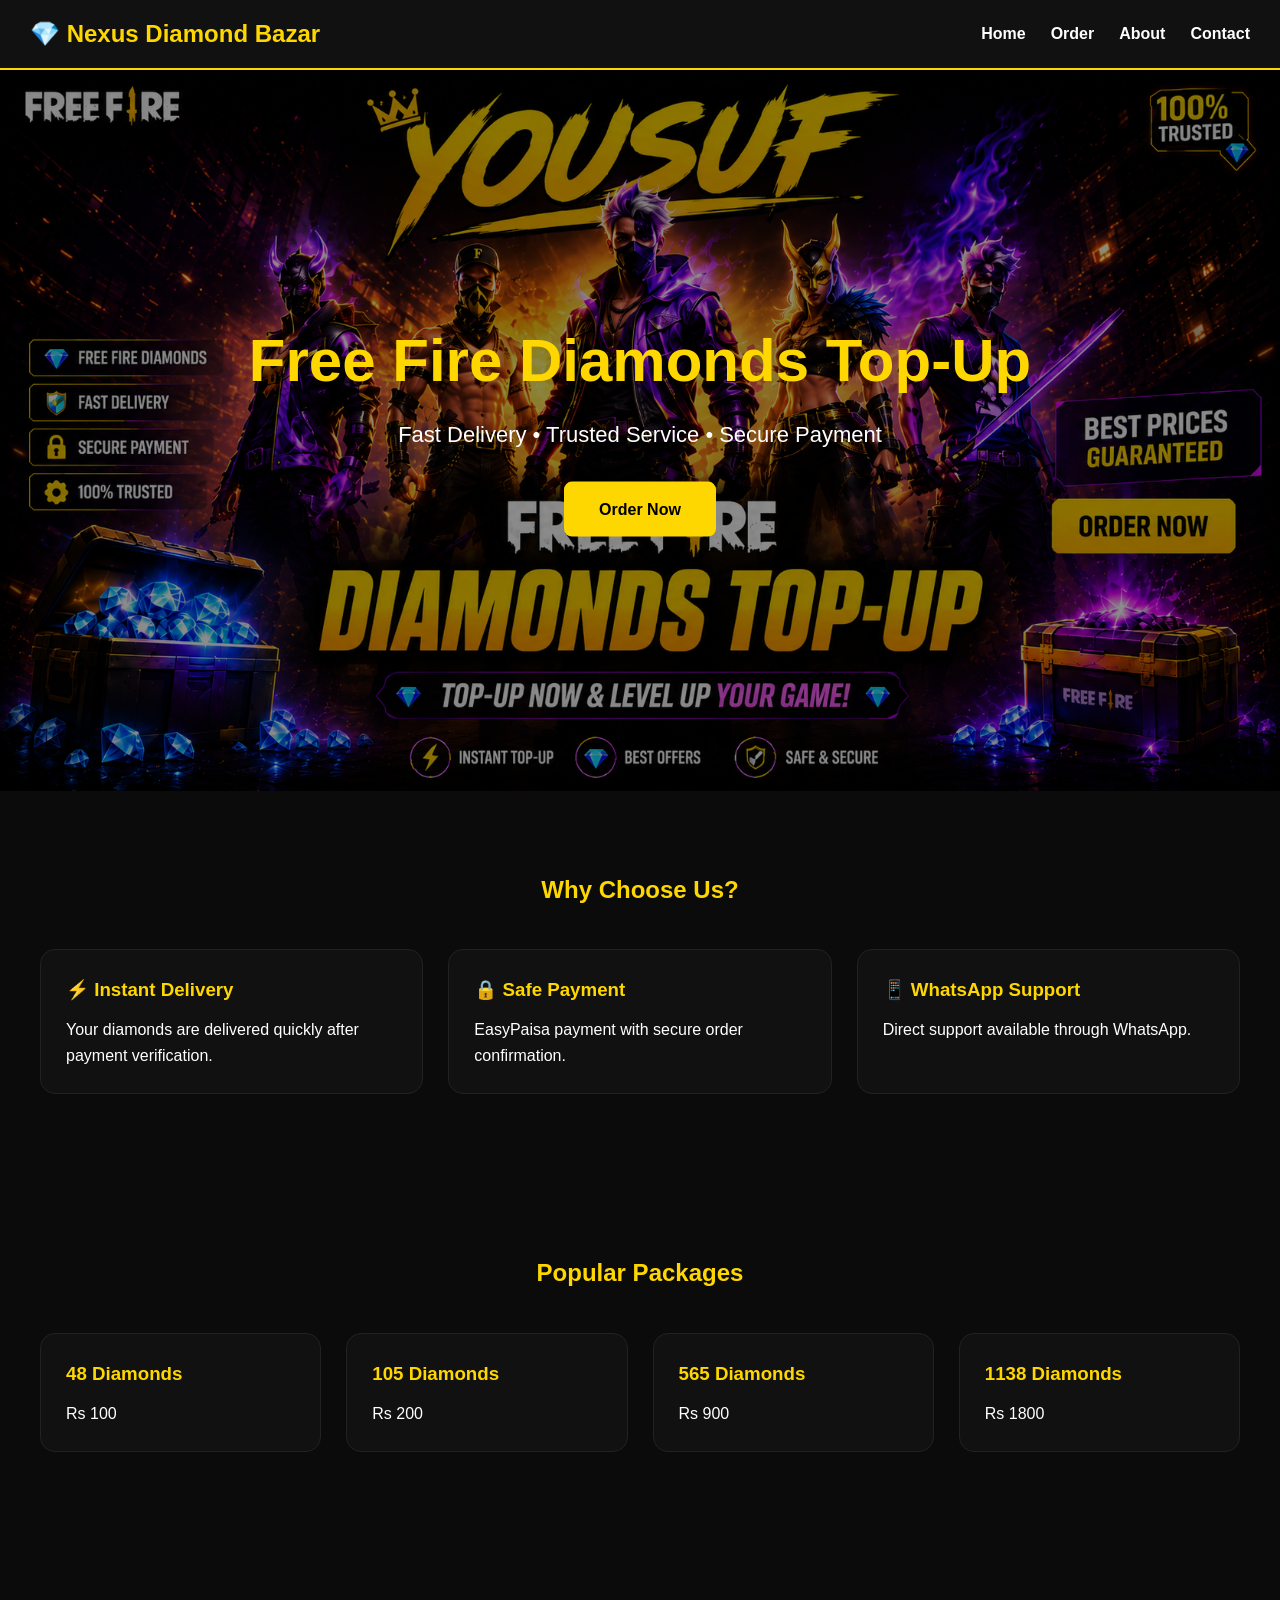
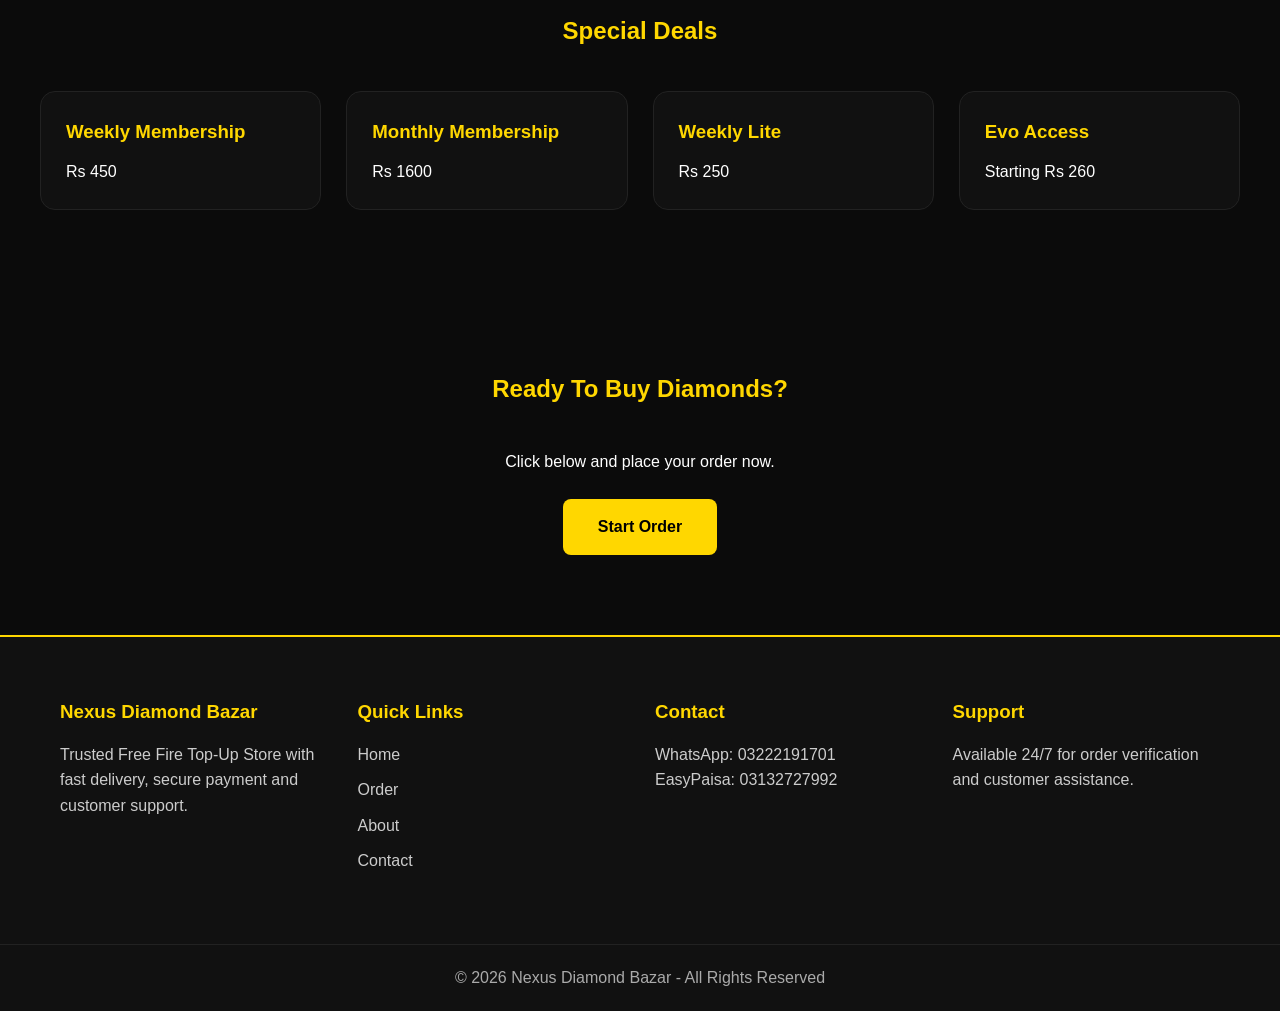
==== index.html @ 1cb14cdb "Add files via upload" ====
<!DOCTYPE html>
<html lang="en">
<head>
<meta charset="UTF-8">
<meta name="viewport" content="width=device-width, initial-scale=1.0">
<title>Nexus Diamond Bazar</title>

<link rel="stylesheet" href="style.css">

</head>
<body>

<!-- ================= NAVBAR ================= -->

<header class="header">

    <div class="logo">
        💎 Nexus Diamond Bazar
    </div>

    <div class="menu-btn" onclick="toggleMenu()">
        ☰
    </div>

    <nav class="navbar" id="navbar">
        <a href="index.html">Home</a>
        <a href="payment.html">Order</a>
        <a href="about.html">About</a>
        <a href="contact.html">Contact</a>
    </nav>

</header>

<!-- ================= HERO ================= -->

<section class="hero">
    <img src="nexusimage.png" class="hero-img">

    <div class="hero-content">
        <h1>Free Fire Diamonds Top-Up</h1>
        <p>Fast Delivery • Trusted Service • Secure Payment</p>
        <a href="payment.html" class="hero-btn">Order Now</a>
    </div>
</section>

<!-- ================= FEATURES ================= -->

<section class="features">

    <h2>Why Choose Us?</h2>

    <div class="cards">

        <div class="card">
            <h3>⚡ Instant Delivery</h3>
            <p>
                Your diamonds are delivered quickly after payment verification.
            </p>
        </div>

        <div class="card">
            <h3>🔒 Safe Payment</h3>
            <p>
                EasyPaisa payment with secure order confirmation.
            </p>
        </div>

        <div class="card">
            <h3>📱 WhatsApp Support</h3>
            <p>
                Direct support available through WhatsApp.
            </p>
        </div>

    </div>

</section>

<!-- ================= POPULAR PACKAGES ================= -->

<section class="popular">

    <h2>Popular Packages</h2>

    <div class="cards">

        <div class="card">
            <h3>48 Diamonds</h3>
            <p>Rs 100</p>
        </div>

        <div class="card">
            <h3>105 Diamonds</h3>
            <p>Rs 200</p>
        </div>

        <div class="card">
            <h3>565 Diamonds</h3>
            <p>Rs 900</p>
        </div>

        <div class="card">
            <h3>1138 Diamonds</h3>
            <p>Rs 1800</p>
        </div>

    </div>

</section>

<!-- ================= SPECIAL DEALS ================= -->

<section class="deals">

    <h2>Special Deals</h2>

    <div class="cards">

        <div class="card">
            <h3>Weekly Membership</h3>
            <p>Rs 450</p>
        </div>

        <div class="card">
            <h3>Monthly Membership</h3>
            <p>Rs 1600</p>
        </div>

        <div class="card">
            <h3>Weekly Lite</h3>
            <p>Rs 250</p>
        </div>

        <div class="card">
            <h3>Evo Access</h3>
            <p>Starting Rs 260</p>
        </div>

    </div>

</section>

<!-- ================= CTA ================= -->

<section class="cta">

    <h2>Ready To Buy Diamonds?</h2>

    <p>
        Click below and place your order now.
    </p>

    <a href="payment.html" class="hero-btn">
        Start Order
    </a>

</section>

<!-- ================= FOOTER ================= -->

<footer class="footer">

    <div class="footer-container">

        <div class="footer-box">

            <h3>Nexus Diamond Bazar</h3>

            <p>
                Trusted Free Fire Top-Up Store with fast delivery,
                secure payment and customer support.
            </p>

        </div>

        <div class="footer-box">

            <h3>Quick Links</h3>

            <a href="index.html">Home</a>
            <a href="payment.html">Order</a>
            <a href="about.html">About</a>
            <a href="contact.html">Contact</a>

        </div>

        <div class="footer-box">

            <h3>Contact</h3>

            <p>WhatsApp: 03222191701</p>
            <p>EasyPaisa: 03132727992</p>

        </div>

        <div class="footer-box">

            <h3>Support</h3>

            <p>
                Available 24/7 for order verification and customer assistance.
            </p>

        </div>

    </div>

    <div class="footer-bottom">
        © 2026 Nexus Diamond Bazar - All Rights Reserved
    </div>

</footer>

<script src="script.js"></script>

</body>
</html>
---- style.css ----
/* =====================================
   RESET
===================================== */

*{
    margin:0;
    padding:0;
    box-sizing:border-box;
    scroll-behavior:smooth;
}

body{
    font-family:Arial, Helvetica, sans-serif;
    background:#0b0b0b;
    color:#fff;
    line-height:1.6;
}

/* =====================================
   HEADER
===================================== */

.header{
    width:100%;
    background:#111;
    border-bottom:2px solid gold;

    display:flex;
    justify-content:space-between;
    align-items:center;

    padding:15px 30px;

    position:sticky;
    top:0;
    z-index:999;
}

.logo{
    color:gold;
    font-size:24px;
    font-weight:bold;
}

.navbar{
    display:flex;
    gap:25px;
}

.navbar a{
    color:white;
    text-decoration:none;
    font-weight:600;
    transition:.3s;
}

.navbar a:hover{
    color:gold;
}

.menu-btn{
    display:none;
    color:gold;
    font-size:30px;
    cursor:pointer;
}

/* =====================================
   HERO SECTION
===================================== */

.hero{
    position: relative;
    width: 100%;
    overflow: hidden;
}

.hero-img{
    width: 100%;
    height: auto;
    display: block;
}

/* Dark Overlay */
.hero::before{
    content: "";
    position: absolute;
    inset: 0;
    background: rgba(0,0,0,0.45);
    z-index: 1;
}

/* Content */
.hero-content{
    position: absolute;
    top: 50%;
    left: 50%;
    transform: translate(-50%, -50%);

    z-index: 2;

    width: 90%;
    max-width: 900px;

    text-align: center;

    animation: none !important;
    transition: none !important;
}

.hero-content h1{
    font-size: 60px;
    color: gold;
    line-height: 1.2;
    margin-bottom: 20px;
}

.hero-content p{
    font-size: 22px;
    color: #fff;
    margin-bottom: 30px;
}

.hero-btn{
    display: inline-block;
    padding: 15px 35px;

    background: gold;
    color: #000;

    text-decoration: none;
    font-weight: bold;

    border-radius: 8px;

    transition: 0.3s ease;
}

.hero-btn:hover{
    transform: translateY(-3px);
}

/* =========================
   TABLET
========================= */

@media (max-width:992px){

    .hero-content h1{
        font-size: 42px;
    }

    .hero-content p{
        font-size: 18px;
    }
}

/* =========================
   MOBILE
========================= */

@media (max-width:768px){

    .hero-content{
        top: 60%;
        left: 50%;
        transform: translate(-50%, -50%);

        width: 95%;
    }

    .hero-content h1{
        font-size: 24px;
        margin-bottom: 8px;
    }

    .hero-content p{
        font-size: 14px;
        margin-bottom: 12px;
    }

    .hero-btn{
        display: inline-block;
        padding: 12px 25px;
        font-size: 14px;
    }
}

@media (max-width:480px){

    .hero-content{
        top: 58%;
    }

    .hero-content h1{
        font-size: 20px;
    }

    .hero-content p{
        font-size: 13px;
    }

    .hero-btn{
        padding: 10px 20px;
        width: auto;
    }
}


/* =====================================
   PAGE HERO
===================================== */

.page-hero{
    background:#111;
    text-align:center;
    padding:80px 20px;
}

.page-hero-content h1{
    color:gold;
    font-size:45px;
    margin-bottom:10px;
}

.page-hero-content p{
    color:#ccc;
}

/* =====================================
   SECTIONS
===================================== */

.features,
.popular,
.deals,
.about-section,
.contact-section,
.contact-form-section,
.faq-section,
.cta{
    padding:80px 20px;
}

.features h2,
.popular h2,
.deals h2,
.about-section h2,
.contact-form-section h2,
.faq-section h2,
.cta h2{
    text-align:center;
    color:gold;
    margin-bottom:40px;
}

/* =====================================
   CARDS
===================================== */

.cards{
    max-width:1200px;
    margin:auto;

    display:grid;
    grid-template-columns:
    repeat(auto-fit,minmax(250px,1fr));

    gap:25px;
}

.card{
    background:#111;
    border:1px solid #222;

    padding:25px;

    border-radius:15px;

    transition:.4s;
}

.card:hover{
    transform:translateY(-8px);
    border-color:gold;
}

.card h3{
    color:gold;
    margin-bottom:12px;
}

/* =====================================
   ABOUT
===================================== */

.about-container{
    max-width:1000px;
    margin:auto;
}

.about-container p{
    margin-bottom:20px;
    color:#ddd;
}

.dark-section{
    background:#111;
}

.about-cards{
    margin-top:40px;

    display:grid;
    grid-template-columns:
    repeat(auto-fit,minmax(250px,1fr));

    gap:20px;
}

.about-card{
    background:#161616;

    padding:25px;

    border-radius:15px;

    border:1px solid #222;
}

.about-card h3{
    color:gold;
    margin-bottom:10px;
}

/* =====================================
   CONTACT
===================================== */

.contact-container{
    max-width:1100px;
    margin:auto;

    display:grid;
    grid-template-columns:
    repeat(auto-fit,minmax(320px,1fr));

    gap:25px;
}

.contact-card{
    background:#111;

    border-radius:15px;

    padding:30px;

    text-align:center;

    border:1px solid #222;
}

.contact-card h2{
    color:gold;
    margin-bottom:15px;
}

.contact-btn{
    display:inline-block;

    margin-top:20px;

    background:gold;
    color:black;

    text-decoration:none;

    padding:12px 25px;

    border-radius:8px;

    font-weight:bold;
}

.contact-number{
    margin-top:20px;
    color:gold;
}

.payment-box{
    margin-top:20px;
    background:#181818;

    padding:20px;

    border-radius:10px;
}

.payment-box h3{
    color:gold;
    margin-top:10px;
}

/* =====================================
   FORM
===================================== */

.form-container{
    max-width:700px;
    margin:auto;
}

.form-container form{
    display:flex;
    flex-direction:column;
    gap:15px;
}

.form-container input,
.form-container textarea{
    width:100%;

    padding:14px;

    background:#111;

    color:white;

    border:1px solid #333;
    border-radius:8px;
}

.form-container button{
    background:gold;
    color:black;

    border:none;

    padding:14px;

    border-radius:8px;

    cursor:pointer;
    font-weight:bold;
}

/* =====================================
   PAYMENT PAGE
===================================== */

.container{
    max-width:1200px;
    margin:auto;
    padding:30px 20px;
}

.box{
    background:#111;

    padding:25px;

    margin-bottom:25px;

    border-radius:15px;

    border:1px solid #222;
}

.box h2{
    color:gold;
    margin-bottom:20px;
}

.box input{
    width:100%;

    padding:14px;

    margin-bottom:15px;

    background:#1a1a1a;
    color:white;

    border:1px solid #333;
    border-radius:8px;
}

.box button{
    background:gold;
    color:black;

    border:none;

    padding:14px 20px;

    border-radius:8px;

    cursor:pointer;
    font-weight:bold;
}

.grid{
    display:grid;

    grid-template-columns:
    repeat(auto-fit,minmax(220px,1fr));

    gap:15px;
}

.grid button{
    background:#181818;
    color:white;

    border:1px solid #333;

    min-height:70px;

    transition:.3s;
}

.grid button:hover{
    border-color:gold;
}

.pay-card{
    background:#181818;

    padding:20px;

    border-radius:10px;

    margin:20px 0;
}

.pay-card h3{
    color:gold;
    margin-top:10px;
}

.pay-text{
    color:#ddd;
}

.hidden{
    display:none;
}

/* =====================================
   FAQ
===================================== */

.faq-container{
    max-width:1200px;
    margin:auto;

    display:grid;
    grid-template-columns:
    repeat(auto-fit,minmax(250px,1fr));

    gap:20px;
}

.faq-card{
    background:#111;

    padding:25px;

    border-radius:15px;

    border:1px solid #222;
}

.faq-card h3{
    color:gold;
    margin-bottom:10px;
}

/* =====================================
   CTA
===================================== */

.cta{
    text-align:center;
}

.cta p{
    margin-bottom:25px;
}

/* =====================================
   FOOTER
===================================== */

.footer{
    background:#111;
    border-top:2px solid gold;
}

.footer-container{
    max-width:1200px;
    margin:auto;

    padding:60px 20px;

    display:grid;
    grid-template-columns:
    repeat(auto-fit,minmax(250px,1fr));

    gap:30px;
}

.footer-box h3{
    color:gold;
    margin-bottom:15px;
}

.footer-box p{
    color:#ccc;
}

.footer-box a{
    display:block;

    color:#ccc;

    margin-bottom:10px;

    text-decoration:none;

    transition:.3s;
}

.footer-box a:hover{
    color:gold;
}

.footer-bottom{
    text-align:center;

    padding:20px;

    border-top:1px solid #222;

    color:#aaa;
}

/* =====================================
   ANIMATION
===================================== */

.hero-content,
.card,
.about-card,
.contact-card,
.faq-card,
.box{
    animation:fadeUp .8s ease;
}

@keyframes fadeUp{

    from{
        opacity:0;
        transform:translateY(40px);
    }

    to{
        opacity:1;
        transform:translateY(0);
    }

}

/* =====================================
   MOBILE
===================================== */

@media(max-width:768px){

    .menu-btn{
        display:block;
    }

    .navbar{
        position:absolute;

        top:70px;
        left:0;

        width:100%;

        background:#111;

        display:none;

        flex-direction:column;

        padding:20px;
    }

    .navbar.active{
        display:flex;
    }

    .hero-content h1{
        font-size:36px;
    }

    .page-hero-content h1{
        font-size:32px;
    }

    .logo{
        font-size:18px;
    }

    .grid{
        grid-template-columns:1fr;
    }

}


/* ================= SPECIAL DEALS ================= */

.deals-grid{
    display:grid;
    grid-template-columns:repeat(auto-fit,minmax(220px,1fr));
    gap:20px;
}

.deal-card{
    background:#181818;
    border:1px solid #333;
    border-radius:15px;
    overflow:hidden;
    cursor:pointer;
    transition:.3s;
    text-align:center;
    padding-bottom:15px;
}

.deal-card:hover{
    transform:translateY(-5px);
    border-color:gold;
}

.deal-card img{
    width:100%;
    height:180px;
    object-fit:cover;
    display:block;
}

.deal-card h3{
    color:gold;
    margin:15px 10px 8px;
    font-size:18px;
}

.deal-card p{
    color:#fff;
    font-weight:bold;
}

/* Selected Card */

.deal-card.selected{
    border:2px solid gold;
    box-shadow:0 0 15px rgba(255,215,0,.4);
}

@media(max-width:768px){

    .deals-grid{
        grid-template-columns:repeat(2,1fr);
    }

    .deal-card img{
        height:130px;
    }

    .deal-card h3{
        font-size:15px;
    }

}
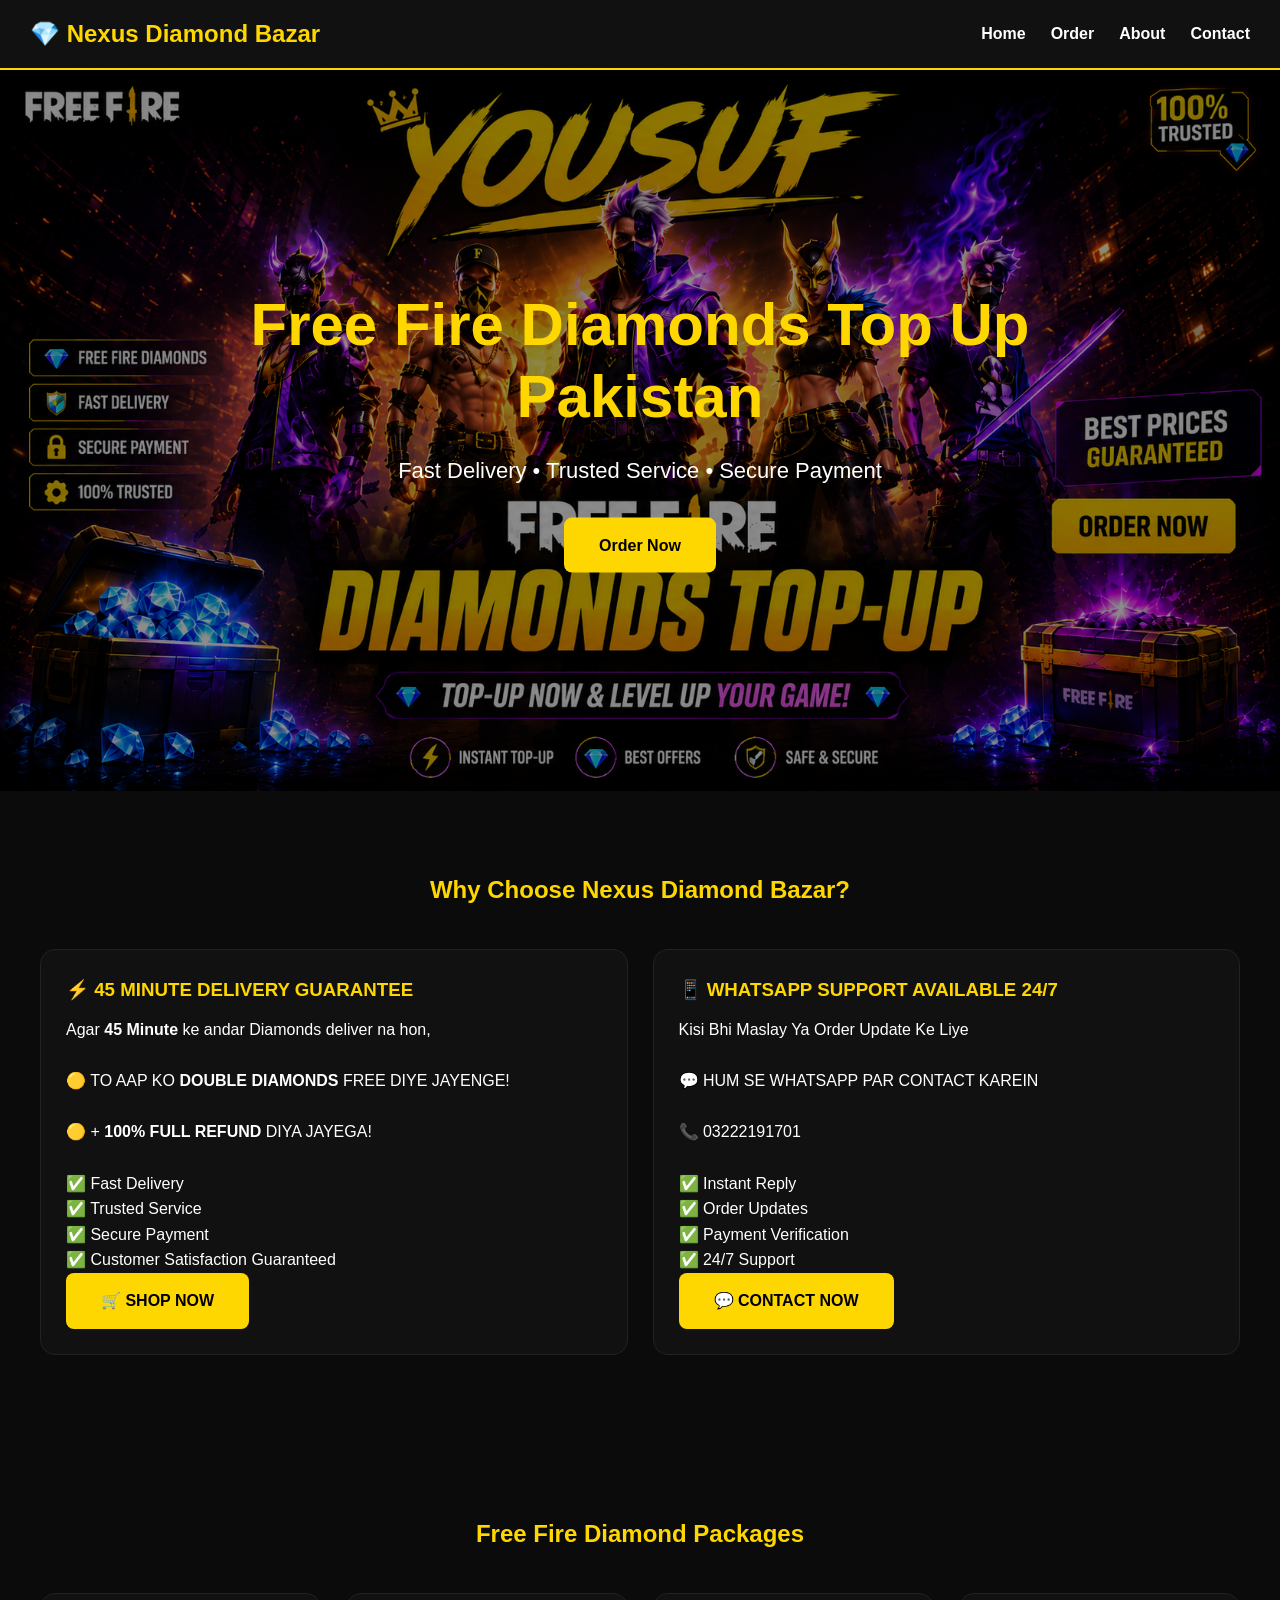
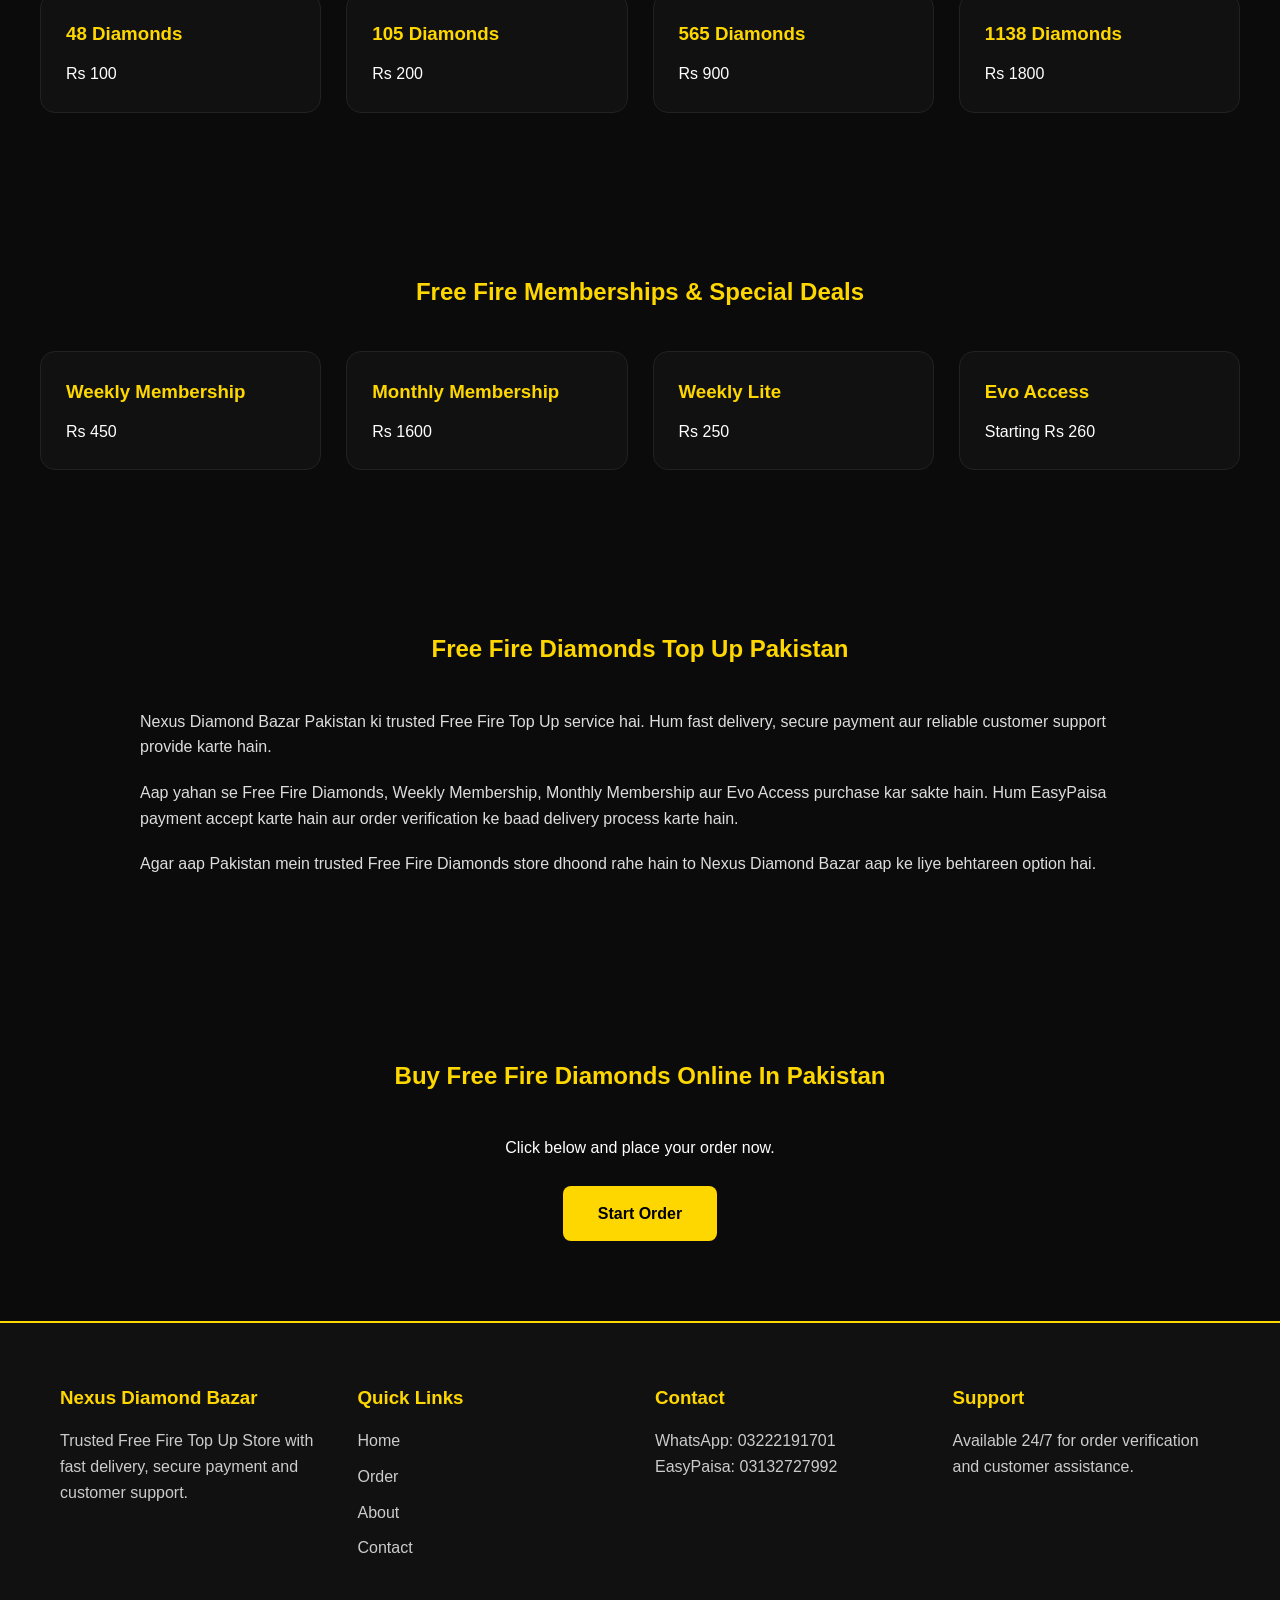
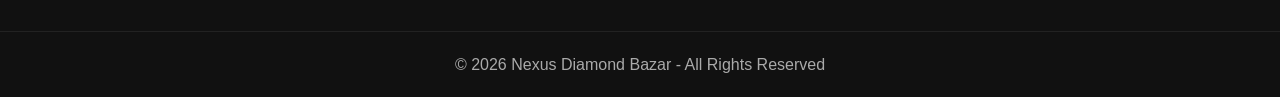
==== commit 2a958ef6: "Add files via upload Updated SEO files and improved website" ====
--- a/index.html
+++ b/index.html
@@ -1,13 +1,113 @@
 <!DOCTYPE html>
 <html lang="en">
+
 <head>
 <meta charset="UTF-8">
 <meta name="viewport" content="width=device-width, initial-scale=1.0">
-<title>Nexus Diamond Bazar</title>
+
+<title>Free Fire Diamonds Top Up Pakistan | Nexus Diamond Bazar</title>
+
+<meta name="description" content="Buy Free Fire Diamonds in Pakistan with fast delivery, secure EasyPaisa payment and 24/7 WhatsApp support from Nexus Diamond Bazar.">
+
+<meta name="keywords" content="Free Fire Diamonds Pakistan, Free Fire Top Up Pakistan, FF Diamonds, Weekly Membership, Monthly Membership, Evo Access">
+
+<meta name="robots" content="index, follow">
+
+<link rel="canonical" href="https://nexus-diamond-bazar-786.netlify.app/">
+
+<meta property="og:title" content="Free Fire Diamonds Top Up Pakistan | Nexus Diamond Bazar">
+<meta property="og:description" content="Fast Delivery • Trusted Service • Secure Payment">
+<meta property="og:image" content="nexusimage.png">
+<meta property="og:type" content="website">
+
+<meta name="twitter:card" content="summary_large_image">
+<meta name="twitter:title" content="Nexus Diamond Bazar">
+<meta name="twitter:description" content="Trusted Free Fire Top Up Store">
+<meta name="twitter:image" content="nexusimage.png">
+
+<script type="application/ld+json">
+{
+  "@context":"https://schema.org",
+  "@type":"Store",
+  "name":"Nexus Diamond Bazar",
+  "url":"https://nexus-diamond-bazar-786.netlify.app/",
+  "telephone":"+923222191701",
+  "description":"Free Fire Diamonds Top Up Pakistan",
+  "areaServed":"Pakistan",
+  "paymentAccepted":"EasyPaisa"
+}
+</script>
 
 <link rel="stylesheet" href="style.css">
 
+<style>
+ /* ================= TRUST CARDS ================= */
+
+.trust-card{
+    background: linear-gradient(135deg,#111,#1a1a1a);
+    border:2px solid gold;
+    border-radius:15px;
+    padding:30px 25px;
+    text-align:center;
+    box-shadow:0 0 15px rgba(255,215,0,.15);
+}
+
+.trust-card h3{
+    color:gold;
+    font-size:26px;
+    font-weight:800;
+    text-transform:uppercase;
+    line-height:1.4;
+    margin-bottom:20px;
+}
+
+.trust-card p{
+    font-size:17px;
+    line-height:2;
+    color:#fff;
+    margin-bottom:25px;
+}
+
+.trust-card strong{
+    color:gold;
+    font-size:20px;
+    font-weight:800;
+}
+
+.trust-card .hero-btn{
+    margin-top:10px;
+}
+
+.trust-card .hero-btn:hover{
+    transform:translateY(-3px);
+}
+
+/* MOBILE */
+
+@media(max-width:768px){
+
+    .trust-card{
+        padding:22px 18px;
+    }
+
+    .trust-card h3{
+        font-size:20px;
+        line-height:1.5;
+    }
+
+    .trust-card p{
+        font-size:15px;
+        line-height:1.8;
+    }
+
+    .trust-card strong{
+        font-size:17px;
+    }
+}
+</style>
+
 </head>
+
 <body>
 
 <!-- ================= NAVBAR ================= -->
@@ -34,45 +134,99 @@
 <!-- ================= HERO ================= -->
 
 <section class="hero">
-    <img src="nexusimage.png" class="hero-img">
+
+    <img src="nexusimage.png"
+         alt="Free Fire Diamonds Top Up Pakistan"
+         class="hero-img">
 
     <div class="hero-content">
-        <h1>Free Fire Diamonds Top-Up</h1>
-        <p>Fast Delivery • Trusted Service • Secure Payment</p>
-        <a href="payment.html" class="hero-btn">Order Now</a>
-    </div>
-</section>
-
-<!-- ================= FEATURES ================= -->
+        <h1>Free Fire Diamonds Top Up Pakistan</h1>
+
+        <p>
+            Fast Delivery • Trusted Service • Secure Payment
+        </p>
+
+        <a href="payment.html" class="hero-btn">
+            Order Now
+        </a>
+    </div>
+
+</section>
+
+<!-- ================= TRUST SECTION ================= -->
 
 <section class="features">
 
-    <h2>Why Choose Us?</h2>
+    <h2>Why Choose Nexus Diamond Bazar?</h2>
 
     <div class="cards">
 
-        <div class="card">
-            <h3>⚡ Instant Delivery</h3>
-            <p>
-                Your diamonds are delivered quickly after payment verification.
-            </p>
-        </div>
-
-        <div class="card">
-            <h3>🔒 Safe Payment</h3>
-            <p>
-                EasyPaisa payment with secure order confirmation.
-            </p>
-        </div>
-
-        <div class="card">
-            <h3>📱 WhatsApp Support</h3>
-            <p>
-                Direct support available through WhatsApp.
-            </p>
-        </div>
-
-    </div>
+<div class="card">
+
+    <h3>⚡ 45 MINUTE DELIVERY GUARANTEE</h3>
+
+    <p>
+        Agar <strong>45 Minute</strong> ke andar Diamonds deliver na hon,
+
+        <br><br>
+
+        🟡 TO AAP KO <strong>DOUBLE DIAMONDS</strong> FREE DIYE JAYENGE!
+
+        <br><br>
+
+        🟡 + <strong>100% FULL REFUND</strong> DIYA JAYEGA!
+
+        <br><br>
+
+        ✅ Fast Delivery
+        <br>
+        ✅ Trusted Service
+        <br>
+        ✅ Secure Payment
+        <br>
+        ✅ Customer Satisfaction Guaranteed
+
+    </p>
+
+    <a href="payment.html" class="hero-btn">
+        🛒 SHOP NOW
+    </a>
+
+</div>
+
+<div class="card">
+
+    <h3>📱 WHATSAPP SUPPORT AVAILABLE 24/7</h3>
+
+    <p>
+
+        Kisi Bhi Maslay Ya Order Update Ke Liye
+
+        <br><br>
+
+        💬 HUM SE WHATSAPP PAR CONTACT KAREIN
+
+        <br><br>
+
+        📞 03222191701
+
+        <br><br>
+
+        ✅ Instant Reply
+        <br>
+        ✅ Order Updates
+        <br>
+        ✅ Payment Verification
+        <br>
+        ✅ 24/7 Support
+
+    </p>
+
+    <a href="https://wa.me/923222191701" class="hero-btn">
+        💬 CONTACT NOW
+    </a>
+
+</div>
 
 </section>
 
@@ -80,7 +234,7 @@
 
 <section class="popular">
 
-    <h2>Popular Packages</h2>
+    <h2>Free Fire Diamond Packages</h2>
 
     <div class="cards">
 
@@ -112,7 +266,7 @@
 
 <section class="deals">
 
-    <h2>Special Deals</h2>
+    <h2>Free Fire Memberships & Special Deals</h2>
 
     <div class="cards">
 
@@ -140,11 +294,42 @@
 
 </section>
 
+<!-- ================= SEO CONTENT ================= -->
+
+<section class="about-section">
+
+    <div class="about-container">
+
+        <h2>Free Fire Diamonds Top Up Pakistan</h2>
+
+        <p>
+            Nexus Diamond Bazar Pakistan ki trusted Free Fire Top Up
+            service hai. Hum fast delivery, secure payment aur
+            reliable customer support provide karte hain.
+        </p>
+
+        <p>
+            Aap yahan se Free Fire Diamonds, Weekly Membership,
+            Monthly Membership aur Evo Access purchase kar sakte hain.
+            Hum EasyPaisa payment accept karte hain aur order
+            verification ke baad delivery process karte hain.
+        </p>
+
+        <p>
+            Agar aap Pakistan mein trusted Free Fire Diamonds store
+            dhoond rahe hain to Nexus Diamond Bazar aap ke liye
+            behtareen option hai.
+        </p>
+
+    </div>
+
+</section>
+
 <!-- ================= CTA ================= -->
 
 <section class="cta">
 
-    <h2>Ready To Buy Diamonds?</h2>
+    <h2>Buy Free Fire Diamonds Online In Pakistan</h2>
 
     <p>
         Click below and place your order now.
@@ -167,7 +352,7 @@
             <h3>Nexus Diamond Bazar</h3>
 
             <p>
-                Trusted Free Fire Top-Up Store with fast delivery,
+                Trusted Free Fire Top Up Store with fast delivery,
                 secure payment and customer support.
             </p>
 
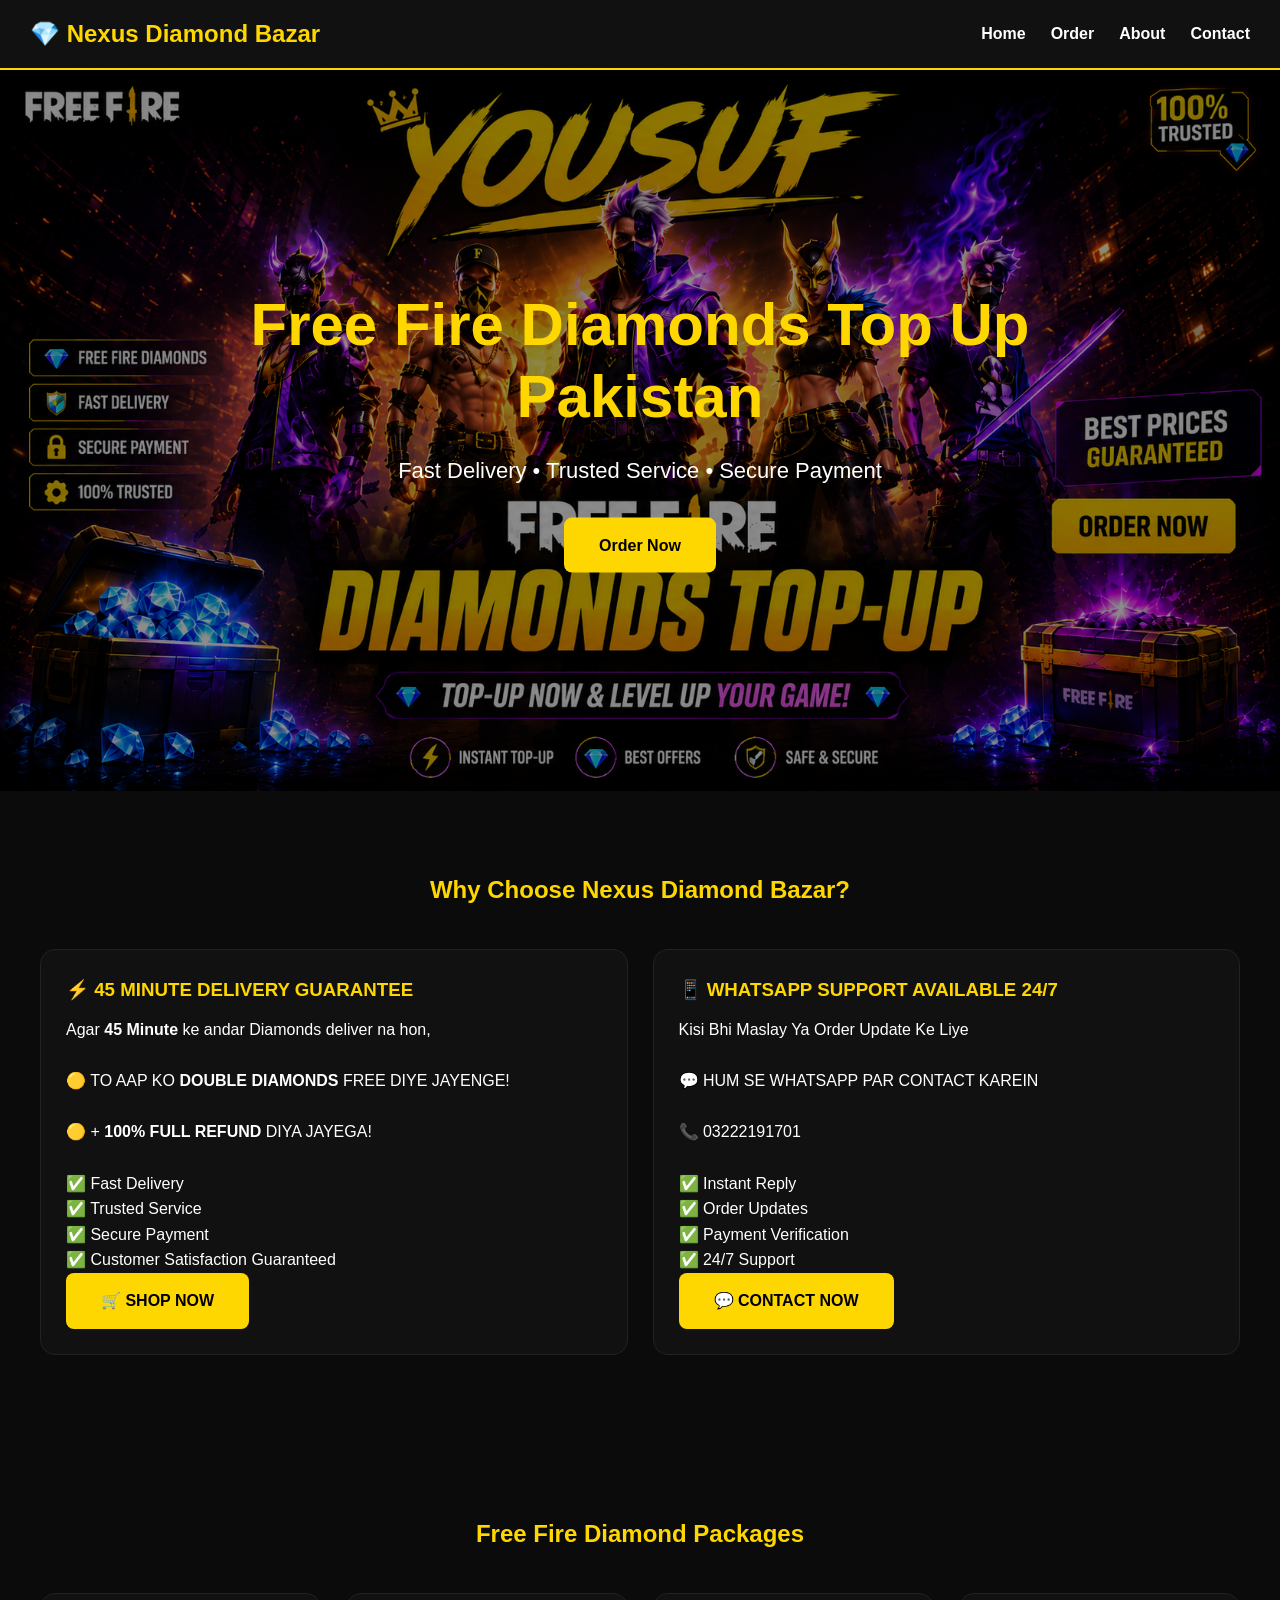
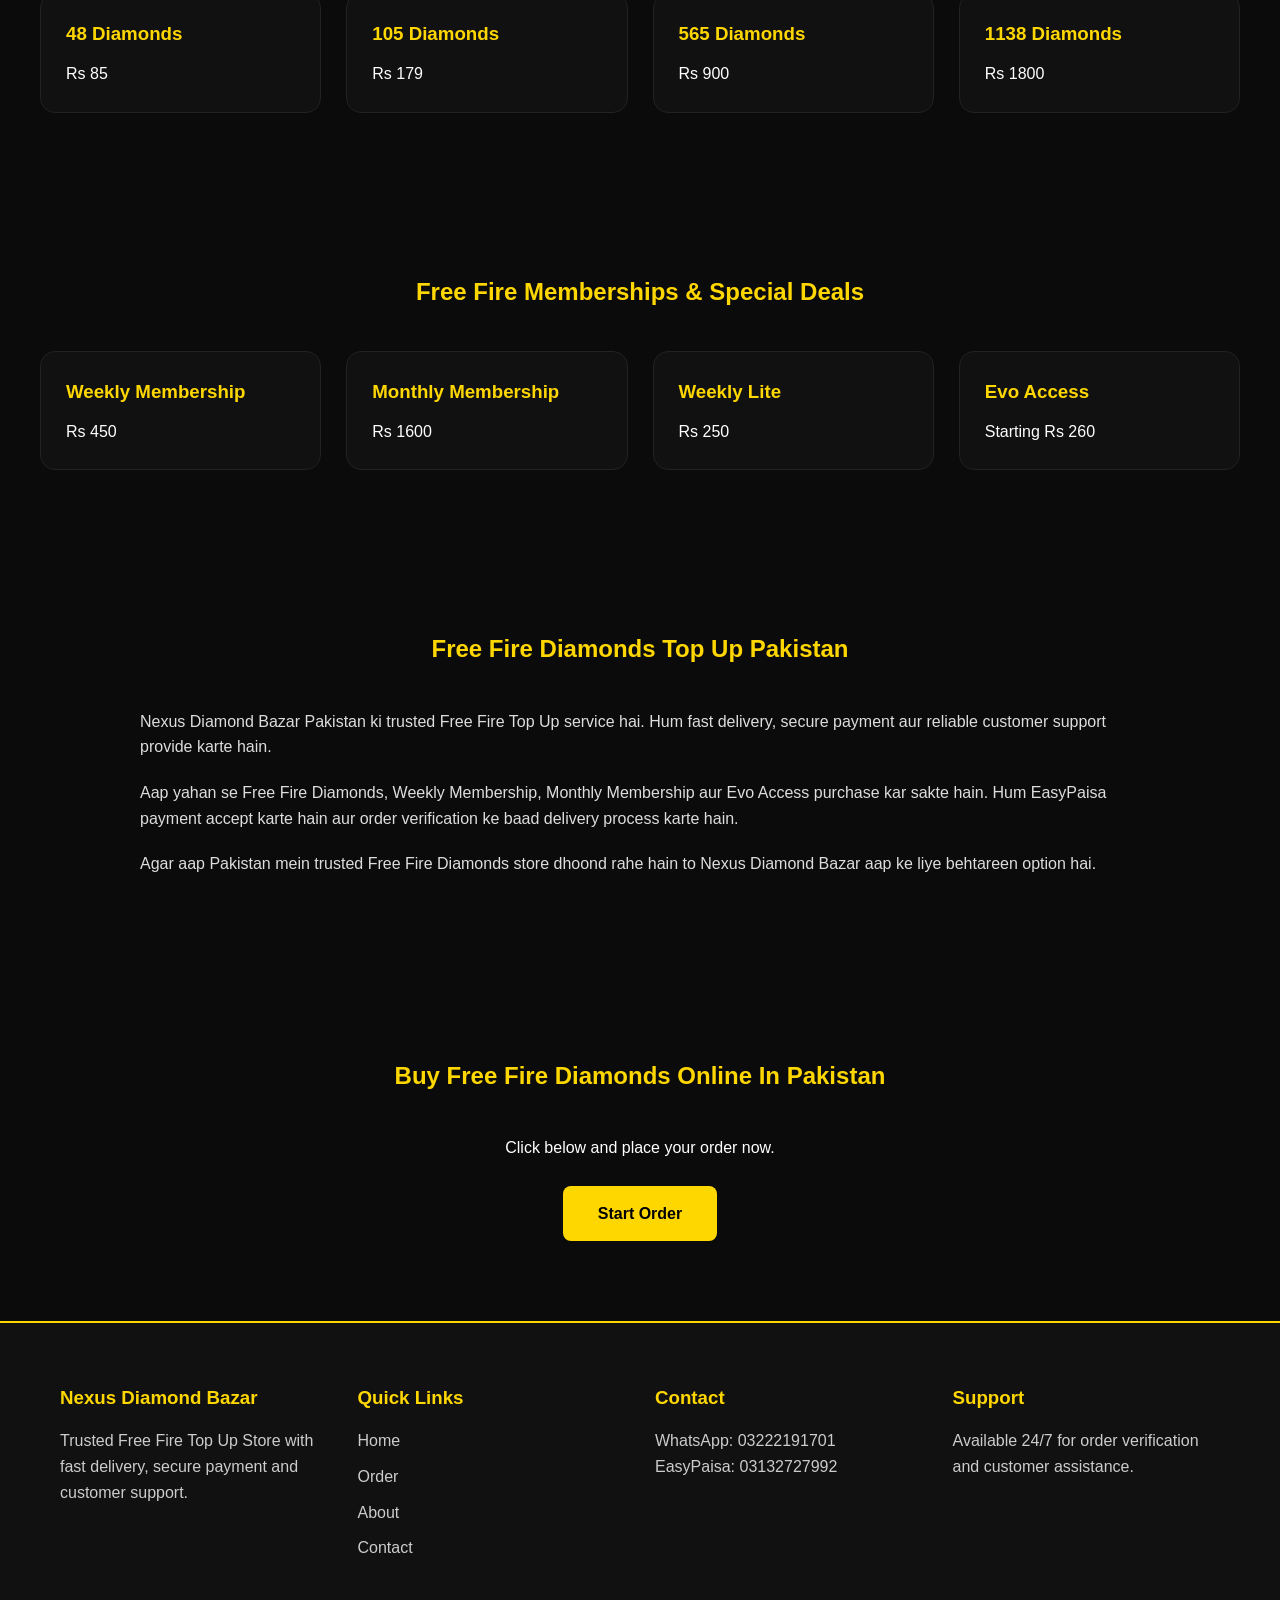
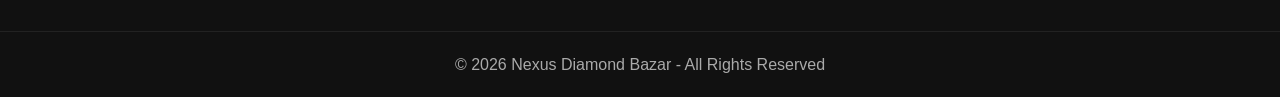
==== commit af3c763e: "Add files via upload" ====
--- a/index.html
+++ b/index.html
@@ -240,12 +240,12 @@
 
         <div class="card">
             <h3>48 Diamonds</h3>
-            <p>Rs 100</p>
+            <p>Rs 85</p>
         </div>
 
         <div class="card">
             <h3>105 Diamonds</h3>
-            <p>Rs 200</p>
+            <p>Rs 179</p>
         </div>
 
         <div class="card">
